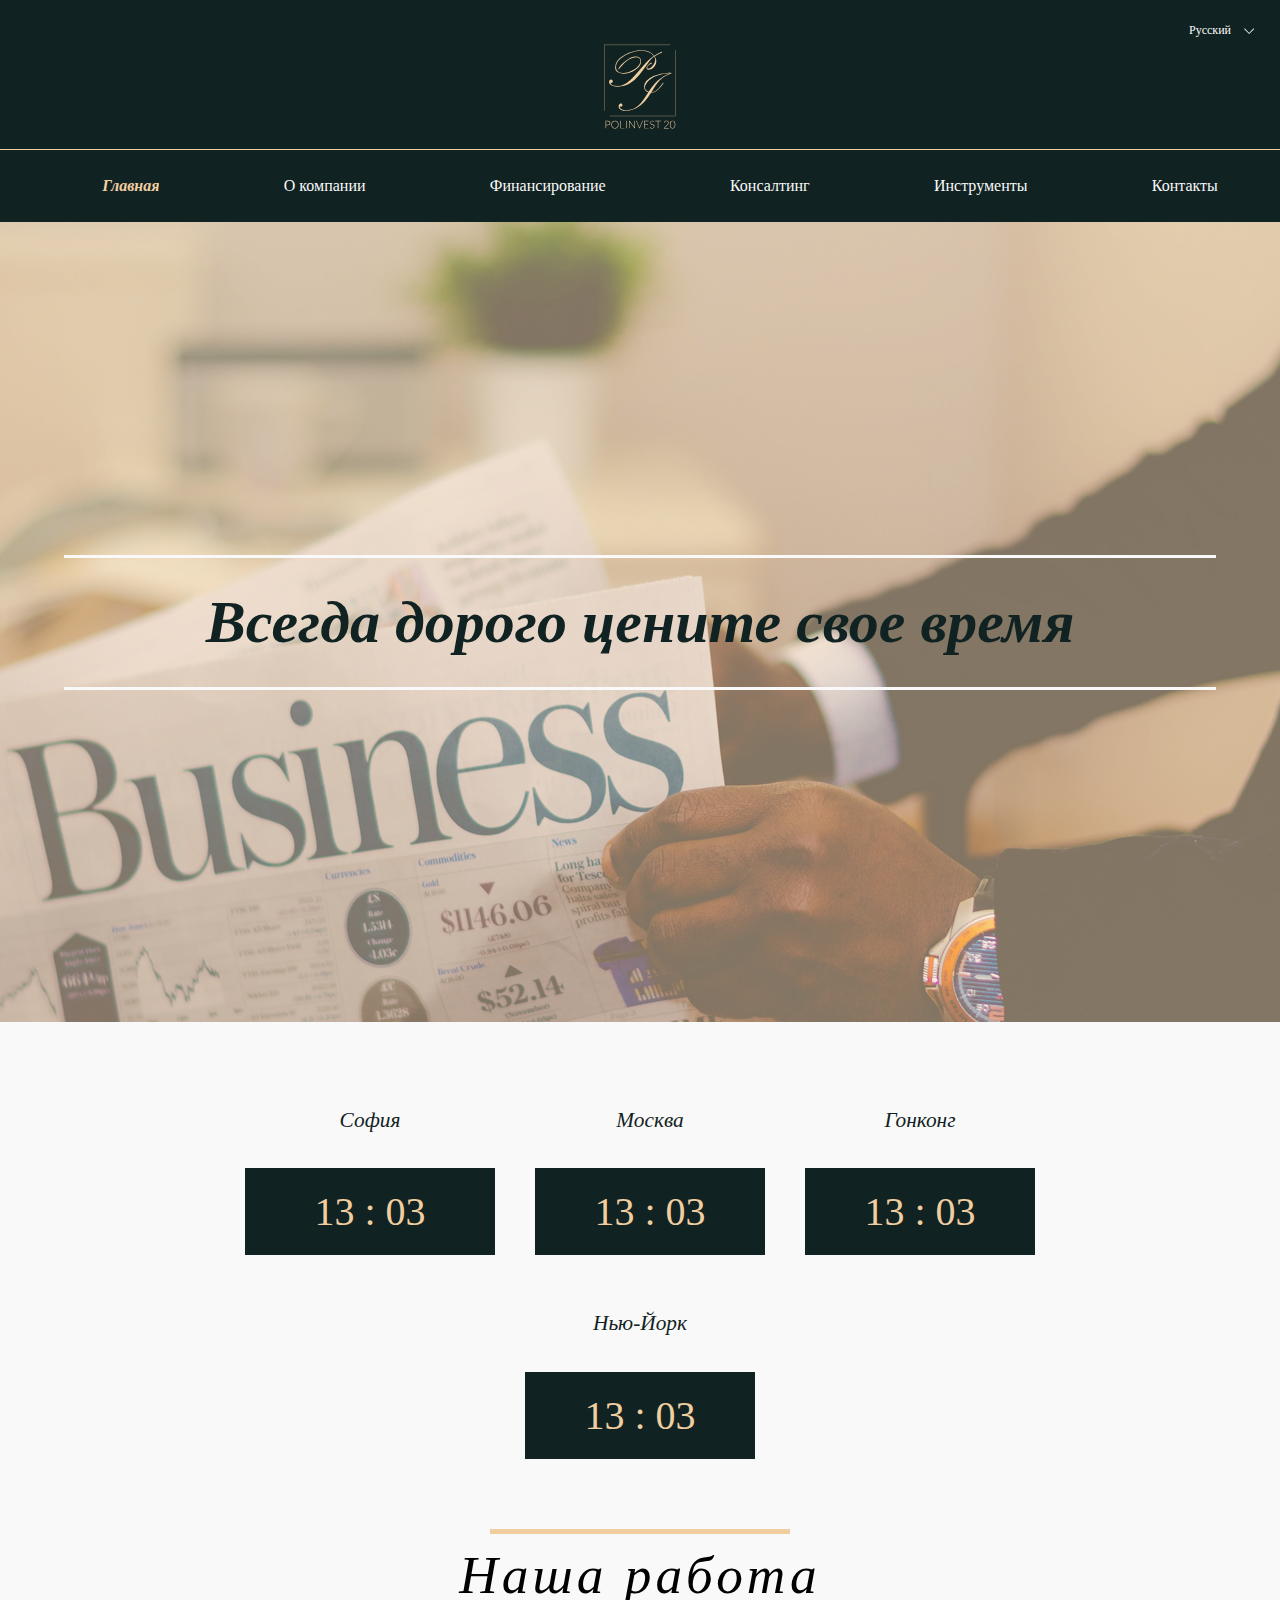
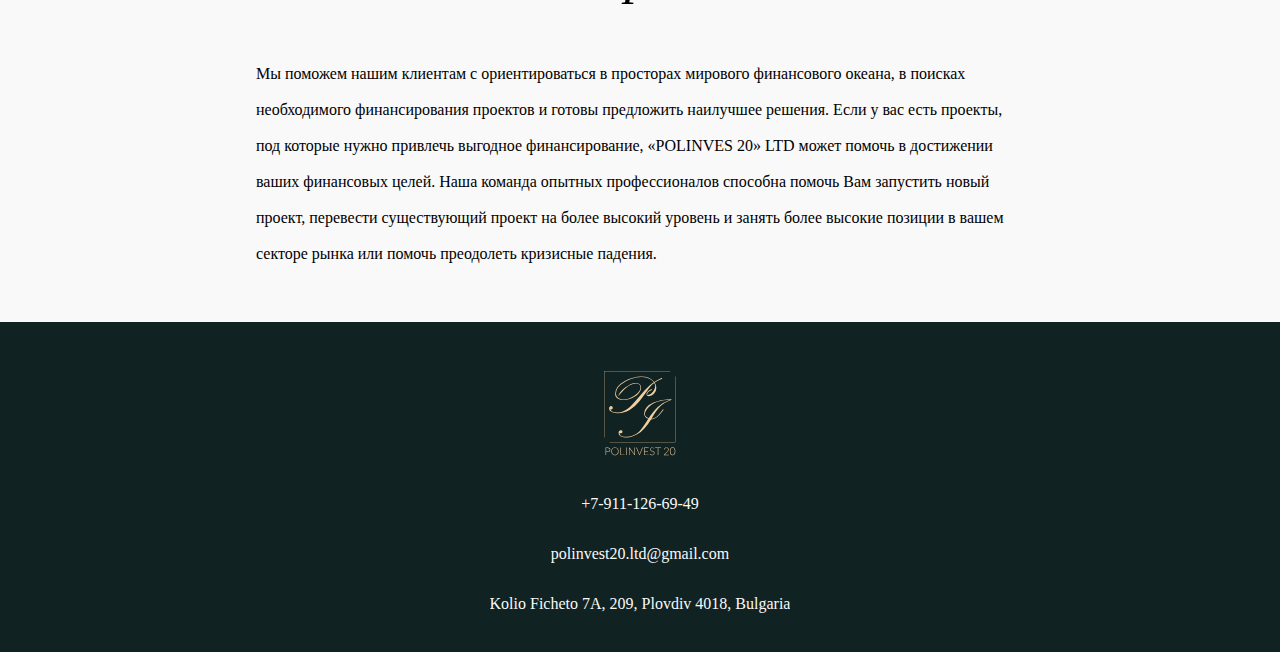
==== index.html @ 3adf4672 "first add" ====
<!DOCTYPE html>
<html lang="en">
<head>
    <meta charset="UTF-8">
    <meta name="viewport" content="width=device-width, initial-scale=1.0">
    <meta http-equiv="X-UA-Compatible" content="ie=edge">
    <link rel="stylesheet" href="style.css">
    <link href='assets/шрифт/Lora-Bold.ttf' rel='stylesheet'>
    <link href='assets/шрифт/Lora-BoldItalic.ttf' rel='stylesheet'>
    <link href='assets/шрифт/Lora-Italic.ttf' rel='stylesheet'>
    <link href='assets/шрифт/Lora-Regular.ttf' rel='stylesheet'>
    <title>Document</title>
</head>
<body>
  <div class="nav-section">
    <img src="assets/logo.svg" alt="" class="header-logo">
    <div class="lang-section">
        <button type="button" class="collapsible">Русский
            <img src="assets/down-arrow.svg" alt="" class="lang-btn">
        </button>
            <div class="content">
                <ul class="lang-list">
                    <li class="lang-item"><a href="" class="lang-item">English</a></li>
                    <li class="lang-item"><a href="" class="lang-item">Български</a></li>
                </ul>
            </div>
    </div>
</div>
<nav>   
<ul class="nav-links">
<li><a href="index.html" class="activated">Главная</a></li>
<li><a href="about.html">О компании</a></li>
<li><a href="financing.html">Финансирование</a></li>
<li><a href="consulting.html">Консалтинг</a></li>
<li><a href="instruments.html">Инструменты</a></li>
<li><a href="contact.html">Контакты</a></li>
</ul>
<div class="burger">
<div class="line1"></div>
<div class="line2"></div>
<div class="line3"></div>
</div>
</nav>

<div class="intro index-page flex-center">
    <h1 class="heading-one">Всегда дорого цените свое время</h1>
</div>

<div class="clock-container">
    <div class="clock-box">
        <h5 class="heading-three">София</h5>
        <div id="clock"></div>
    </div>

    <div class="clock-box">
        <h5 class="heading-three">Москва</h5>
        <div id="clockmoscow"></div>
    </div>

    <div class="clock-box">
        <h5 class="heading-three">Гонконг</h5>
        <div id="clockNY"></div>
    </div>

    <div class="clock-box">
        <h5 class="heading-three">Нью-Йорк</h5>
        <div id="clockfourHK"></div>
    </div>

    
    
    
</div>

<div class="line"></div>
<h2 class="heading-two">Наша работа</h2>
<p class="body-text">Мы поможем нашим клиентам с ориентироваться в просторах мирового финансового океана, в поисках необходимого финансирования проектов и готовы предложить наилучшее решения. Если у вас есть проекты, под которые нужно привлечь выгодное финансирование, «POLINVES 20» LTD может помочь в достижении ваших финансовых целей. Наша команда опытных профессионалов способна помочь Вам запустить новый проект, перевести существующий проект на более высокий уровень и занять более высокие позиции в вашем секторе рынка или помочь преодолеть кризисные падения.</p>

<footer class="flex-center">
    <img src="assets/logo.svg" alt="" class="footer-logo">
    <p class="footer-title"><a href="tel:+79111266949" class="footer-title">+7-911-126-69-49</a></p>
    <p class="footer-title"><a href="mailto:polinvest20.ltd@gmail.com" class="footer-title">polinvest20.ltd@gmail.com</a></p>
    <p class="footer-title">Kolio Ficheto 7A,  209, Plovdiv 4018, Bulgaria</p>
</footer>
<script src="nav.js"></script>
</body>
</html>

<script>
    function currentTime() {
      var date = new Date(); /* creating object of Date class */
      var hour = date.getHours();
      var min = date.getMinutes();
      var sec = date.getSeconds();
      hour = updateTime(hour);
      min = updateTime(min);
      document.getElementById("clock").innerText = hour + " : " + min; /* adding time to the div */
        var t = setTimeout(function(){ currentTime() }, 1000); /* setting timer */
    }
    
    function updateTime(k) {
      if (k < 10) {
        return "0" + k;
      }
      else {
        return k;
      }
    }
    
    currentTime(); /* calling currentTime() function to initiate the process */
    </script>
    
    <script>
        function currentTime() {
          var date = new Date(); /* creating object of Date class */
          var hour = date.getHours();
          var min = date.getMinutes();
          var sec = date.getSeconds();
          hour = updateTime(hour);
          min = updateTime(min);
          document.getElementById("clockmoscow").innerText = hour + " : " + min; /* adding time to the div */
            var t = setTimeout(function(){ currentTime() }, 1000); /* setting timer */
        }
        
        function updateTime(k) {
          if (k < 10) {
            return "0" + k;
          }
          else {
            return k;
          }
        }
        
        currentTime(); /* calling currentTime() function to initiate the process */
        </script>
    
    <script>
        function currentTime() {
          var date = new Date(); /* creating object of Date class */
          var hour = date.getHours();
          var min = date.getMinutes();
          var sec = date.getSeconds();
          hour = updateTime(hour);
          min = updateTime(min);
          document.getElementById("clockfourHK").innerText = hour + " : " + min; /* adding time to the div */
            var t = setTimeout(function(){ currentTime() }, 1000); /* setting timer */
        }
        
        function updateTime(k) {
          if (k < 10) {
            return "0" + k;
          }
          else {
            return k;
          }
        }
        
        currentTime(); /* calling currentTime() function to initiate the process */
        </script>
    <script>
        function currentTime() {
          var date = new Date(); /* creating object of Date class */
          var hour = date.getHours();
          var min = date.getMinutes();
          var sec = date.getSeconds();
          hour = updateTime(hour);
          min = updateTime(min);
          document.getElementById("clockNY").innerText = hour + " : " + min; /* adding time to the div */
            var t = setTimeout(function(){ currentTime() }, 1000); /* setting timer */
        }
        
        function updateTime(k) {
          if (k < 10) {
            return "0" + k;
          }
          else {
            return k;
          }
        }
        
        currentTime(); /* calling currentTime() function to initiate the process */
        </script>
---- style.css ----
* {
    box-sizing: border-box;
    overflow-x: hidden;
}

:root {

   --beige: #F0CEA0;
    --green: #112222;
    --white: rgb(249, 249, 249);
    --top: 50px;
    /*--lightblue: #C5E1F2;
    --darkblue: #5079AE;
    --green: #509FAE;
    --headings-font-family: "Lora", Times, serif;
    --text-font-family: "PT Serif", Times, serif; */
}

  body {
    margin: 0;
    animation: fadein 2s;
    background-color: var(--white);
}
@keyframes fadein {
    from{
        opacity: 0;
    }
    to {
        opacity: 1;
    }
}
.flex-center {
    display: flex;
    align-items: center;
    justify-content: center;
}

.intro {
    width: 100vw;
    height: 800px;
    background-position: center;
    background-size: cover;
}
.index-page {
    background-image: url(assets/main-image.png);
}
.heading-one {
    color: var(--green);
    font-style: italic;
    font-size: 45pt;

    padding-top: 30px;
    padding-bottom: 30px;
    padding-left: 30px;
    padding-right: 30px;
    width: 90%;
    margin: auto;

    text-align: center;

    border-top: 3px solid var(--white);
    border-bottom: 3px solid var(--white);
}

.heading-two {
    font-size: 40pt;
    text-align: center;

   /* border-top: 3px solid var(--beige); */
    width: 100%;
    margin: auto;
    padding-top: 10px;

    font-family: 'Lora';
    font-style: italic;
    font-weight: 100;
    letter-spacing: 3pt;
}

.body-text {
    width: 60%;
    margin: auto;
    text-align: center;
    margin-top: var(--top);
    line-height: 27pt;

    font-family: 'Lora';
    text-align: left;
}

/*FINANCING PAGE*/
.financing-page {
    background-image: url(assets/financila-image.png);
}
/*ABOUT*/
.about-page {
    background-image: url(assets/about-image.png);
}
.icons-container {
    width: 100vw;
    height: auto;
    align-items: flex-start!important;
    margin-top: 50px;
    flex-wrap: wrap;
}
.icons-box {
    width: 350px;
    margin: 20px;

    display: flex;
    justify-content: center;
    align-items: center;
    flex-direction: column;
}
.icons-logo {
    display: block;
    width: 50px;
    height: 50px;
    margin-bottom: 30px;
}
.heading-three {
    font-family: 'Lora';
    text-align: center;
    font-style: italic;
    color: var(--green);
    font-size: 16pt;
    font-weight: 100;
}
.icons-text {
    margin-top: 30px!important;
    text-align: center!important;
}


/*CONTACT PAGE*/
.contact-page {
    background-image: url(assets/contact-image.png);
}
.contact-container {
    width: 65vw;
    margin: auto;
    height: auto;

    justify-content: space-between!important;
    flex-wrap: wrap;

    margin-top: 50px;
}
.contact-box {

}
.contact-detail {
    display: flex;
    justify-content: flex-start;
    align-items: center;
    flex-direction: row;

    width: auto;

    margin-top: 30px;
}
.heading-four {
    font-family: 'Lora';
    text-align: center;
    font-style: italic;
}
.contact-link {
    text-decoration: none;
}
.contact-title, .contact-link {
    font-family: 'Lora';
    color: var(--green);
}
.contact-image {
    width: 30px;
    height: 30px;
    margin-right: 20px;
}

form {
    width: 450px;
    margin: auto;
    display: block;
    font-family: 'Lora';
    margin-top: 50px;
}
 
  form input, textarea {
    background-image:none;
    background-color:transparent;
    -webkit-box-shadow: none;
    -moz-box-shadow: none;
    box-shadow: none;
  }
  input[type=text], select, textarea {
      width: 100%;
      height: 40px;
      border: 1px solid var(--green);
      box-sizing: border-box;
      margin-top: 10px;
      margin-bottom: 10px;
      resize: vertical;
  
      color: var(--green);
      font-family: 'Lora';
      font-size: 12pt;

      padding-left: 10px;
  }
  ::placeholder {
    color: var(--green);
  }
  
  input[type=submit] {
    transition: -webkit-linear-gradient 3s ease;
  }
  
  input[type=submit]:hover {
      transition: 0.3s ease-in;
  }
  
  .form-button {
    margin-top: 30px;
    background-color: var(--green);
    color: var(--beige);
    margin: auto;
    display: block;
    width: 130px;
    height: 35px; 
    font-size: 14pt;
    font-family: 'Lora';
    font-weight: 100;
    border: none;
  }
/*CONSULTION PAGE*/
.consulting-page {
    background-image: url(assets/consultiong-image.png);
} 
/*INSTRUMENTS PAGE*/
.instruments-page {
    background-image: url(assets/instruments-image.png);
}
em {
    font-weight: 900;
}
.instruments-container {
    width: 100vw;
    height: auto;
    justify-content: flex-start!important;
    align-items: flex-start!important;
    margin-top: 50px;
}
.instruments-list-box {
    background-color: var(--green);
    width: 60%;
    height: auto;
    margin-top: 0;
    padding-left: 0;
    flex-direction: column;
}

.instrument-list-link {
    text-decoration: none;
    color: var(--beige);
    padding-top: 30px;
    padding-bottom: 30px;
    font-size: 14pt;
    font-family: 'Lora';
    width: 100%;
    padding-left: 20px;
    border-left: 5px solid transparent;

    transition: .5s ease-in-out;

    border-top: 1px solid var(--beige);
}
.instrument-list-link:hover {
    border-left: 5px solid var(--beige);
}
.instrument-description-box {
    width: 90%;
    margin-left: 100px;
}
.heading-five {
    font-size: 18pt;
    font-family: 'Lora';
    width: auto;
    text-align: left;
    margin-top: 0;
    margin-bottom: 20px;
}
.description-text {
    width: 75%;
    text-align: center;
    line-height: 27pt;

    font-family: 'Lora';
    text-align: left;
    margin: 0;
}
.description-list {
    font-family: 'Lora';
    text-align: left;
    margin: 0;
}
.description-list li {
    list-style-type: circle!important;
    line-height: 27pt;
    color: var(--green);
    list-style-position: inside;
}
.list-active {
    border-left: 5px solid var(--beige);
}
/*FOOTER*/
footer {
    background: var(--green);
    width: 100vw;
    height: 330px;
    flex-direction: column;
    margin-top: 50px;
}
.footer-title {
    color: var(--white);
    text-decoration: none;
    font-family: 'Lora';
    font-weight: 100;
}

.footer-logo {
    display: block;
    width: 170px;
    margin-bottom: 20px;
    margin-top: 20px;
}






/*CLOCK*/
#clock {
    font-family: 'Lora';
    color: var(--beige);
    background-color: var(--green);
    font-size: 40px;
    text-align: center;
    padding: 20px;

    width: 250px;
    margin: 20px;
  }

  #clockmoscow {
    font-family: 'Lora';
    color: var(--beige);
    background-color: var(--green);
    font-size: 40px;
    text-align: center;
    padding: 20px;

    width: 230px;
    margin: 20px;
  }
  #clockNY {
    font-family: 'Lora';
    color: var(--beige);
    background-color: var(--green);
    font-size: 40px;
    text-align: center;
    padding: 20px;

    width: 230px;
    margin: 20px;
  }
  #clockfourHK {
    font-family: 'Lora';
    color: var(--beige);
    background-color: var(--green);
    font-size: 40px;
    text-align: center;
    padding: 20px;

    width: 230px;
    margin: 20px;
  }

  .clock-container {
      display: flex;
      justify-content: center;
      align-items: center;
      flex-wrap: wrap;

      width: 80%;
      margin: auto;
      margin-top: 50px;
  }
  

  /*LINE*/
  .line {
      width: 300px;
      height: 5px;
      background-color: var(--beige);
      display: block;
      margin: auto;
      margin-top: 50px;
  }


  /*HEADER*/
  .header-logo {
      width: 170px;
      height: 170px;
      display: block;
      margin: auto;
  }

  /*NAVIGATION*/
  nav {
      display: flex;
      justify-content: space-around;
      align-items: center;
      min-height: 8vh;
      background-color: var(--green);
      font-family: 'Lora';
  }

  .nav-links {
      display: flex;
      justify-content: space-around;
      width: 100%;
  }
  .nav-links a {
      color: var(--white);
      text-decoration: none;
      transition: 0.5s ease;
  }
  .nav-links a:hover {
    color: var(--beige);
  }
  .activated {
      color: var(--beige)!important;
      font-style: italic;
      font-weight: 900;
  }
  .burger {
      display: none;
  }
  .burger div{
    width: 25px;
    height: 3px;
    background-color: var(--beige);
    margin: 5px;
    transition: all 0.3s ease;
  }
@media screen and (max-width:768px) {
    body {
        overflow-x: hidden; 
    }
    .nav-links {
        position: absolute;
        right: 0px;
        height: 92vh;     
        top: 8vh;   
        background-color: var(--green);
        flex-direction: column;
        align-items: center;
        width: 45%;
        transform: translateX(100%);
        transition: transform 0.5s ease-in;
    }
    .nav-links li {
        opacity: 1;
    }
    .burger {
        display: block;
        cursor: pointer;
    }
    .body-text {
        width: 100%;
        margin: auto;
        padding-left: 20px;
        padding-right: 20px;
        margin-bottom: 20px;
    }
    .heading-two {
        margin-bottom: 50px;
    }
    .heading-five {
        margin-left: 20px;
    }
    .instruments-container {
        flex-direction: column;
    }
    .instruments-list-box {
        width: 100%!important;
    }
    .instrument-description-box {
        width: 100vw;
        margin: auto;
    }
    .description-text {
        width: 95vw;
        margin: auto;
    }

    
}
.nav-active {
    transform: translateX(0%);
}

@keyframes navlinkFade {
    from{
        opacity: 0;
        transform: translateX(50px);
    }
    to {
        opacity: 1;
        transform: translateX(0px);
    }
}

.toggle .line1{
    transform: rotate(-45deg) translate(-5px,6px);
}
.toggle .line2{
    opacity: 0;
}
.toggle .line3{
    transform: rotate(45deg) translate(-5px,-6px);
}


.nav-section {
    background-color: var(--green);
    width: 100vw;
    height: 150px;

    display: flex;
    justify-content: center;
    align-items: center;

    border-bottom: 1px solid var(--beige);
}
.lang-section {
    top: 20px;
    position: absolute;
    right: 20px;
}
.lang-btn {
    width: 10px;
    margin-left: 10px;

}
.collapsible {
    background-color: var(--green);
    color: var(--white);
    cursor: pointer;
    width: 100%;
    border: none;
    text-align: left;
    outline: none;
    font-size: 12px;
    font-family: 'Lora';
  }
  .lang-list {
    padding: 0;
  }
  .lang-item {
      margin-bottom: 10px;
      font-size: 12pt!important;
      transition: 0.5s ease;
  }
  .lang-item:hover {
      color: var(--beige);
  }
  .lang-item a{
      color: var(--white);
      text-decoration: none;
      font-family: 'Lora';
      margin-bottom: 10px;
      text-align: left;
      font-size: 10pt!important;
      margin-left: 6px;
  }
  .content {
    display: none;
    overflow: hidden;
    color: var(--white);
  }
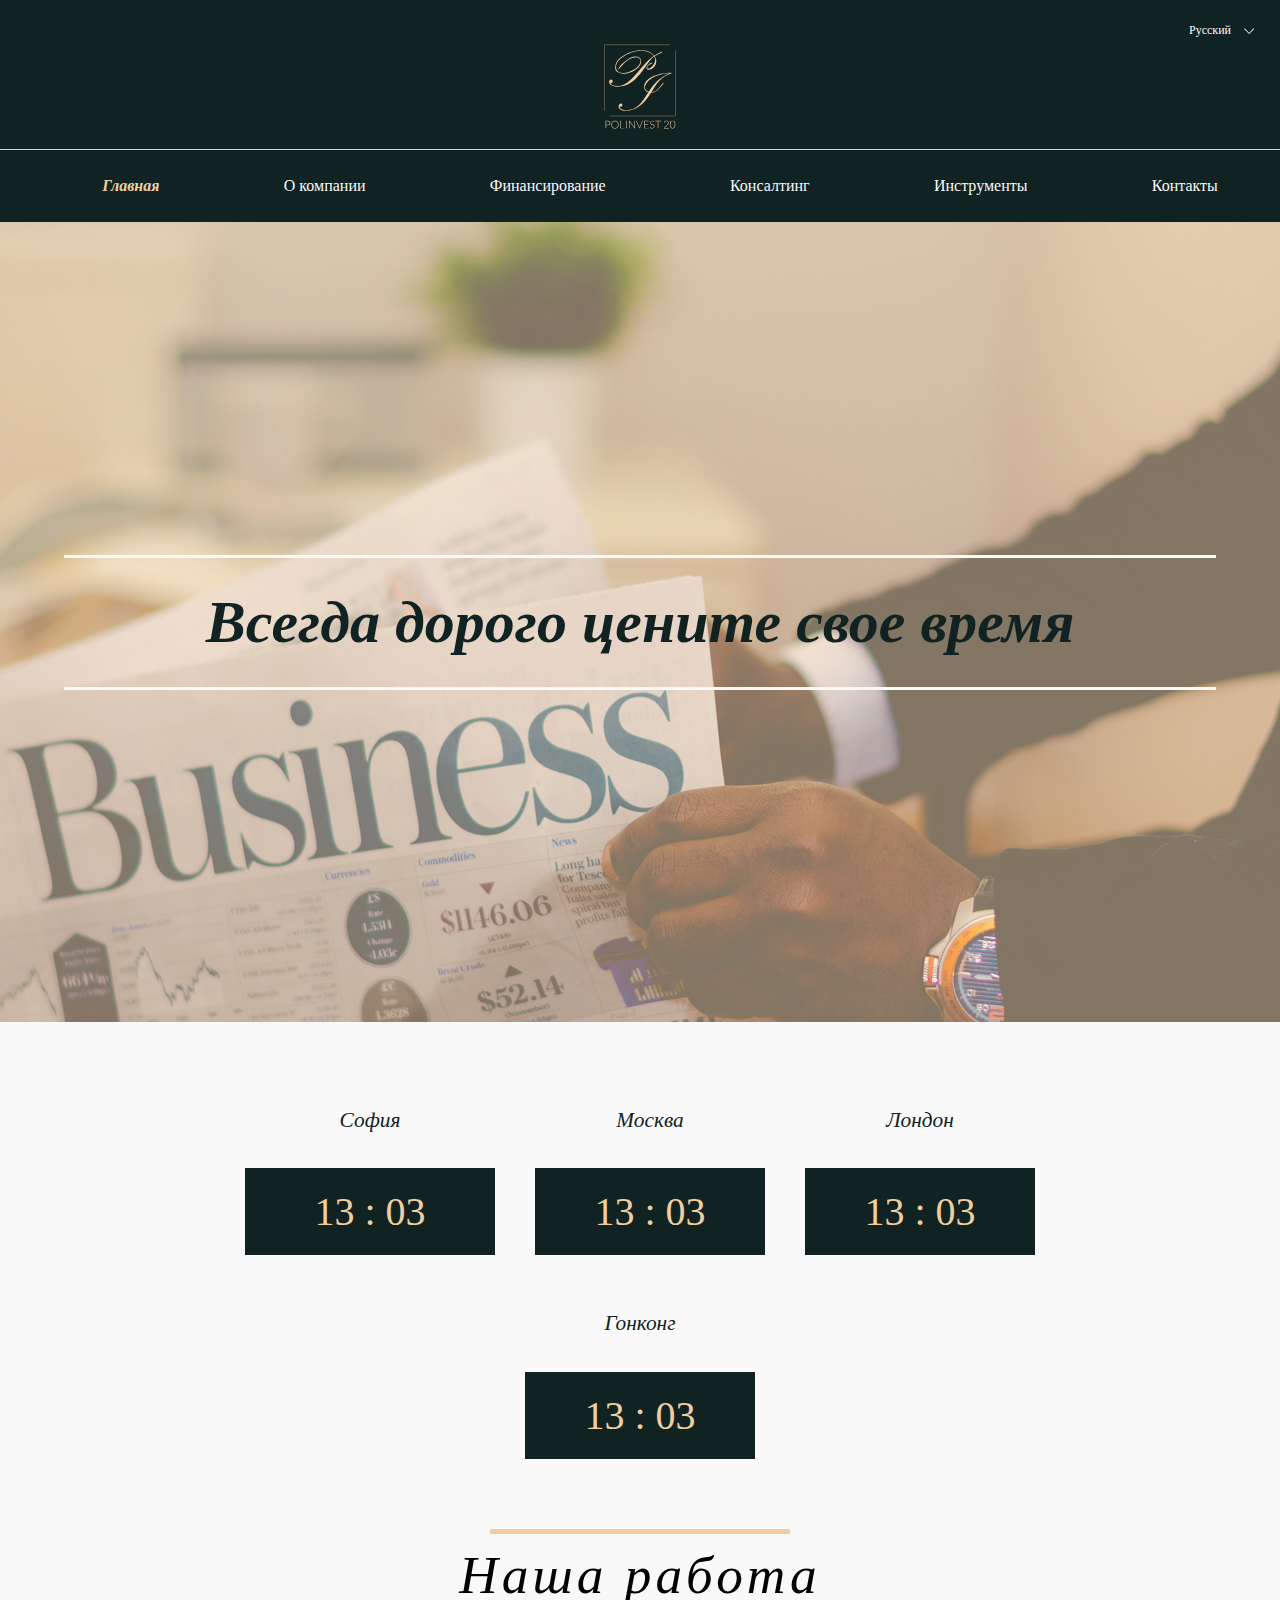
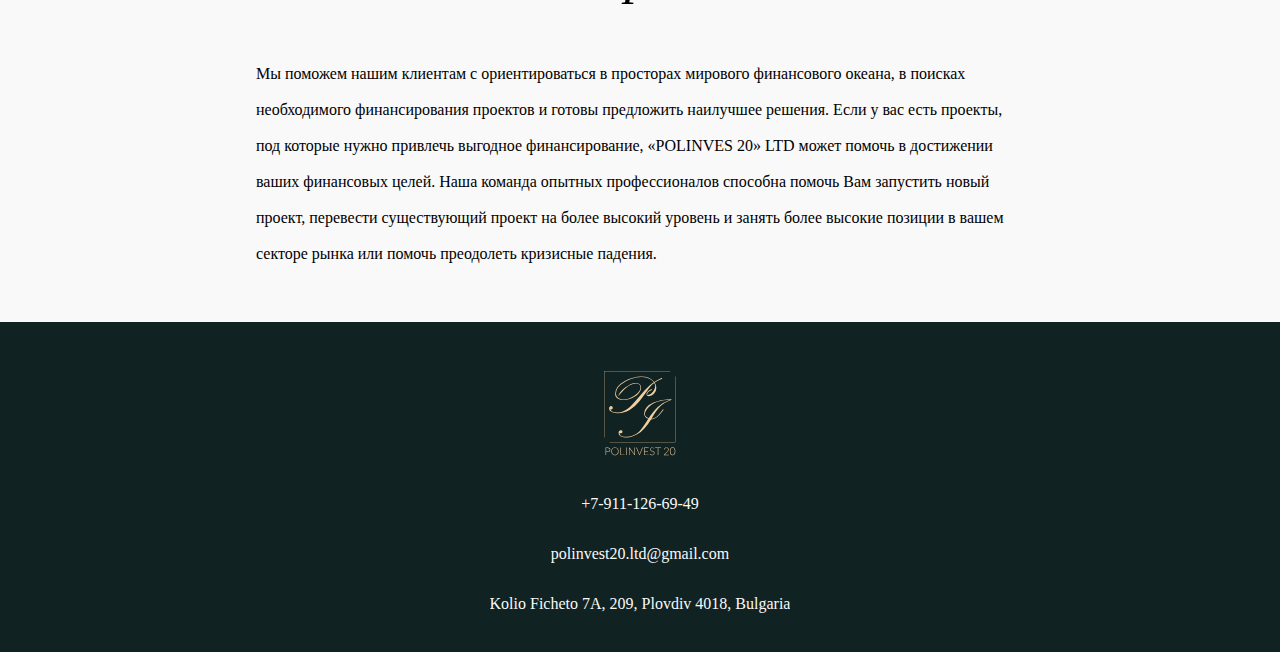
==== commit 792893ea: "title change" ====
--- a/index.html
+++ b/index.html
@@ -9,7 +9,7 @@
     <link href='assets/шрифт/Lora-BoldItalic.ttf' rel='stylesheet'>
     <link href='assets/шрифт/Lora-Italic.ttf' rel='stylesheet'>
     <link href='assets/шрифт/Lora-Regular.ttf' rel='stylesheet'>
-    <title>Document</title>
+    <title>Главная</title>
 </head>
 <body>
   <div class="nav-section">
@@ -58,12 +58,12 @@
     </div>
 
     <div class="clock-box">
-        <h5 class="heading-three">Гонконг</h5>
+        <h5 class="heading-three">Лондон</h5>
         <div id="clockNY"></div>
     </div>
 
     <div class="clock-box">
-        <h5 class="heading-three">Нью-Йорк</h5>
+        <h5 class="heading-three">Гонконг</h5>
         <div id="clockfourHK"></div>
     </div>
 
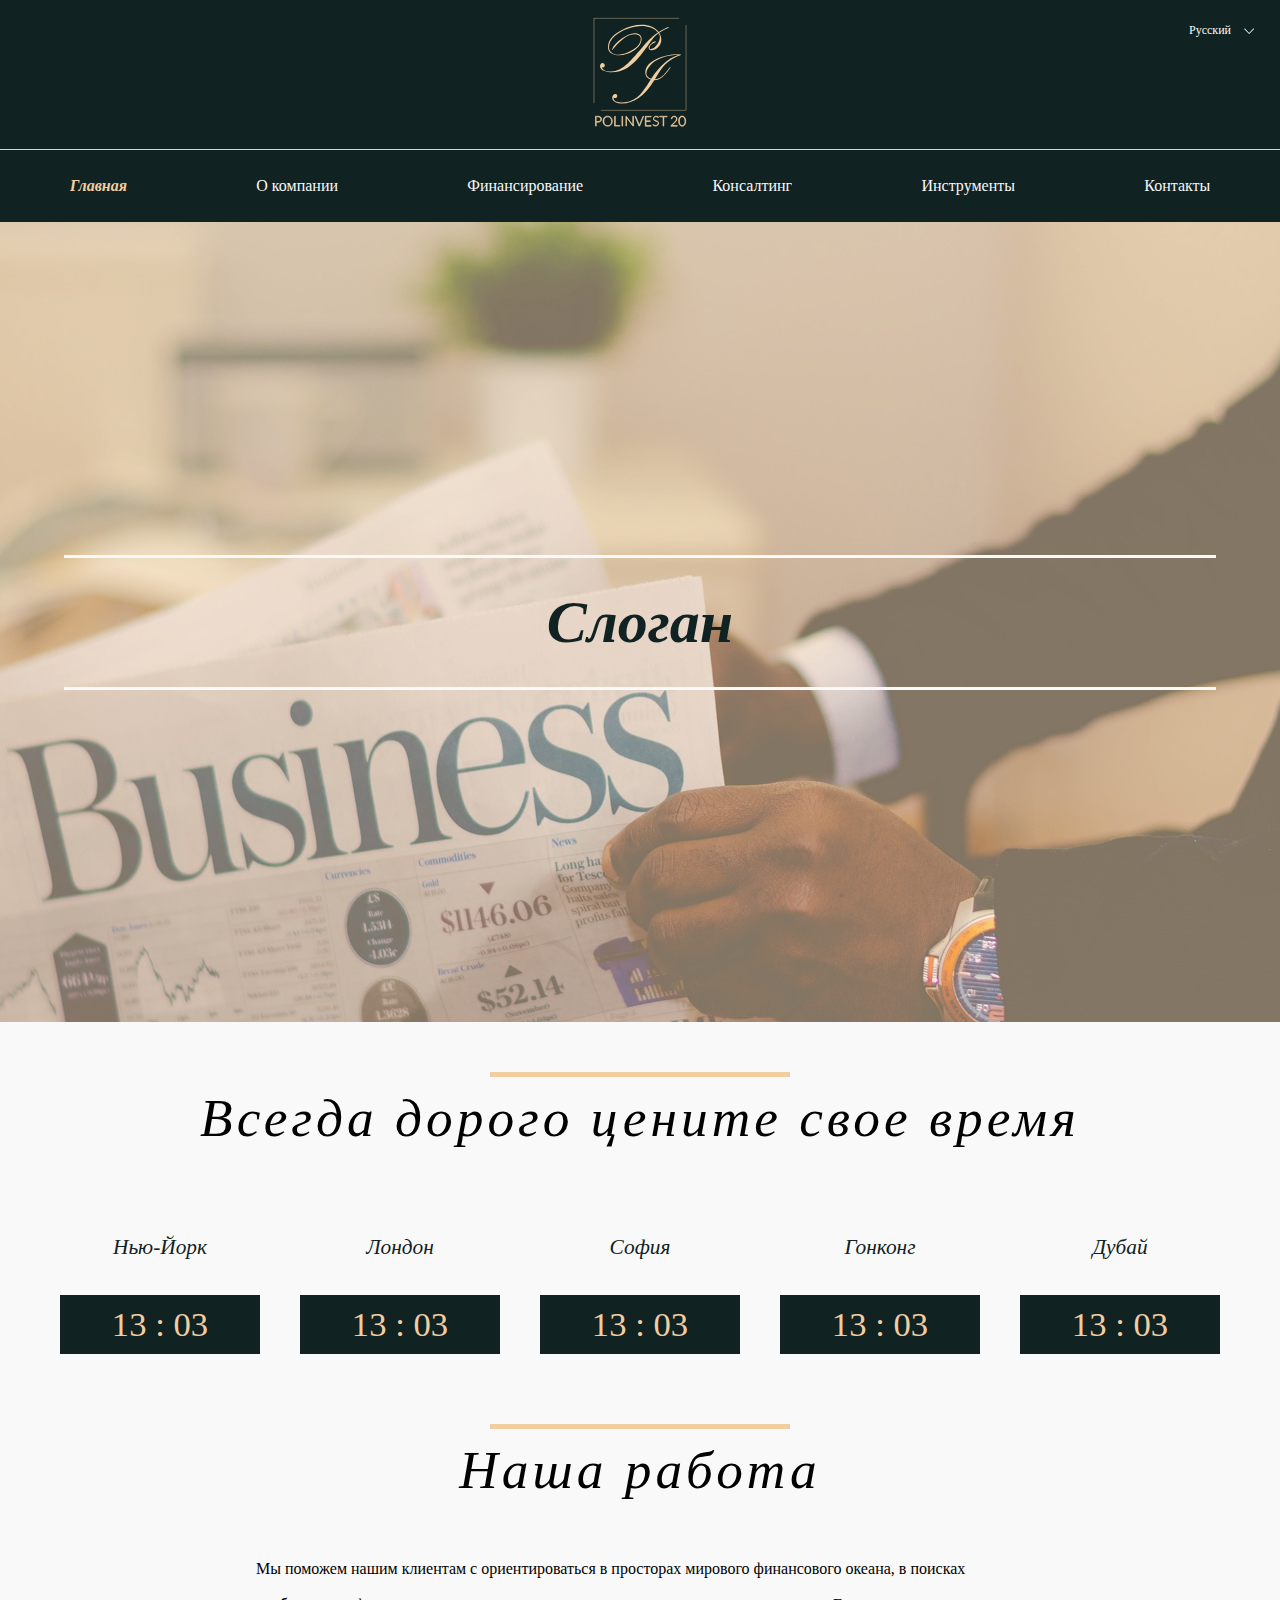
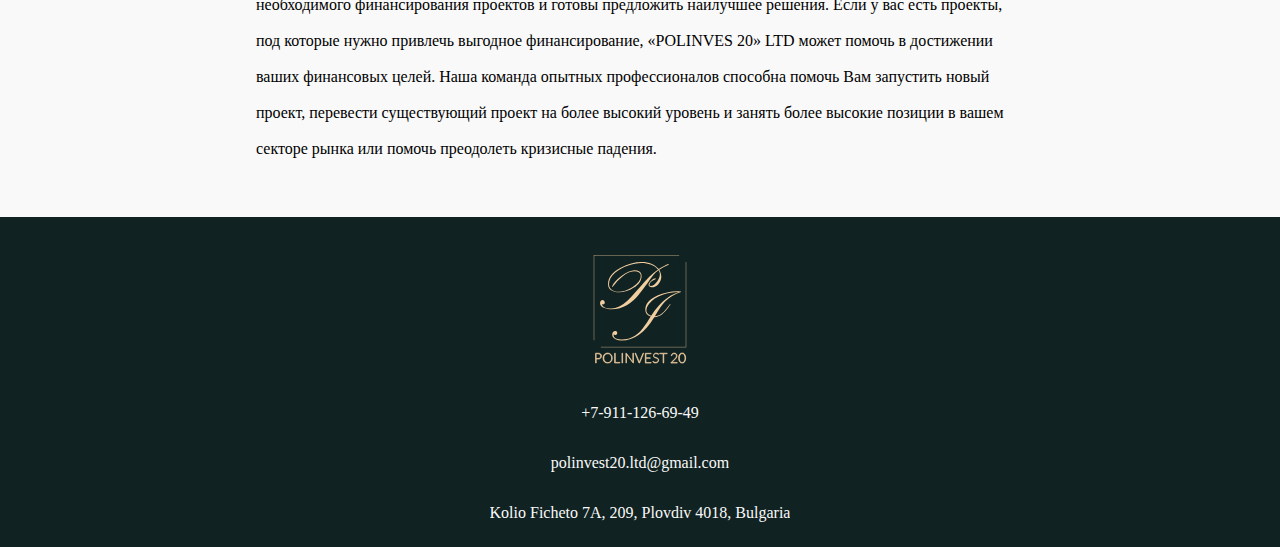
==== commit 9ca60b60: "changes" ====
--- a/index.html
+++ b/index.html
@@ -43,32 +43,38 @@
 </nav>
 
 <div class="intro index-page flex-center">
-    <h1 class="heading-one">Всегда дорого цените свое время</h1>
-</div>
+    <h1 class="heading-one">Слоган</h1>
+</div>
+
+<div class="line"></div>
+<h2 class="heading-two">Всегда дорого цените свое время</h2>
 
 <div class="clock-container">
     <div class="clock-box">
+        <h5 class="heading-three">Нью-Йорк</h5>
+        <div id="clockNY"></div>
+    </div>
+
+    <div class="clock-box">
+        <h5 class="heading-three">Лондон</h5>
+        <div id="clockLondon"></div>
+    </div>
+
+    <div class="clock-box">
         <h5 class="heading-three">София</h5>
-        <div id="clock"></div>
-    </div>
-
-    <div class="clock-box">
-        <h5 class="heading-three">Москва</h5>
-        <div id="clockmoscow"></div>
-    </div>
-
-    <div class="clock-box">
-        <h5 class="heading-three">Лондон</h5>
-        <div id="clockNY"></div>
+        <div id="clockSofia"></div>
     </div>
 
     <div class="clock-box">
         <h5 class="heading-three">Гонконг</h5>
-        <div id="clockfourHK"></div>
-    </div>
-
-    
-    
+        <div id="clockHK"></div>
+    </div>
+
+    <div class="clock-box">
+        <h5 class="heading-three">Дубай</h5>
+        <div id="clockDubai"></div>
+    </div>
+ 
     
 </div>
 
@@ -91,10 +97,9 @@
       var date = new Date(); /* creating object of Date class */
       var hour = date.getHours();
       var min = date.getMinutes();
-      var sec = date.getSeconds();
       hour = updateTime(hour);
       min = updateTime(min);
-      document.getElementById("clock").innerText = hour + " : " + min; /* adding time to the div */
+      document.getElementById("clockNY").innerText = hour + " : " + min; /* adding time to the div */
         var t = setTimeout(function(){ currentTime() }, 1000); /* setting timer */
     }
     
@@ -118,7 +123,7 @@
           var sec = date.getSeconds();
           hour = updateTime(hour);
           min = updateTime(min);
-          document.getElementById("clockmoscow").innerText = hour + " : " + min; /* adding time to the div */
+          document.getElementById("clockLondon").innerText = hour + " : " + min; /* adding time to the div */
             var t = setTimeout(function(){ currentTime() }, 1000); /* setting timer */
         }
         
@@ -142,7 +147,7 @@
           var sec = date.getSeconds();
           hour = updateTime(hour);
           min = updateTime(min);
-          document.getElementById("clockfourHK").innerText = hour + " : " + min; /* adding time to the div */
+          document.getElementById("clockSofia").innerText = hour + " : " + min; /* adding time to the div */
             var t = setTimeout(function(){ currentTime() }, 1000); /* setting timer */
         }
         
@@ -165,7 +170,7 @@
           var sec = date.getSeconds();
           hour = updateTime(hour);
           min = updateTime(min);
-          document.getElementById("clockNY").innerText = hour + " : " + min; /* adding time to the div */
+          document.getElementById("clockHK").innerText = hour + " : " + min; /* adding time to the div */
             var t = setTimeout(function(){ currentTime() }, 1000); /* setting timer */
         }
         
@@ -179,4 +184,28 @@
         }
         
         currentTime(); /* calling currentTime() function to initiate the process */
-        </script>+        </script>
+
+<script>
+    function currentTime() {
+      var date = new Date(); /* creating object of Date class */
+      var hour = date.getHours();
+      var min = date.getMinutes();
+      var sec = date.getSeconds();
+      hour = updateTime(hour);
+      min = updateTime(min);
+      document.getElementById("clockDubai").innerText = hour + " : " + min; /* adding time to the div */
+        var t = setTimeout(function(){ currentTime() }, 1000); /* setting timer */
+    }
+    
+    function updateTime(k) {
+      if (k < 10) {
+        return "0" + k;
+      }
+      else {
+        return k;
+      }
+    }
+    
+    currentTime(); /* calling currentTime() function to initiate the process */
+    </script>--- a/style.css
+++ b/style.css
@@ -20,6 +20,8 @@
     margin: 0;
     animation: fadein 2s;
     background-color: var(--white);
+    position:relative;
+    overflow-x:hidden;
 }
 @keyframes fadein {
     from{
@@ -42,7 +44,7 @@
     background-size: cover;
 }
 .index-page {
-    background-image: url(assets/main-image.png);
+    background-image: url(assets/main-image.jpg);
 }
 .heading-one {
     color: var(--green);
@@ -90,11 +92,11 @@
 
 /*FINANCING PAGE*/
 .financing-page {
-    background-image: url(assets/financila-image.png);
+    background-image: url(assets/financial-image.jpg);
 }
 /*ABOUT*/
 .about-page {
-    background-image: url(assets/about-image.png);
+    background-image: url(assets/about-image.jpg);
 }
 .icons-container {
     width: 100vw;
@@ -134,7 +136,7 @@
 
 /*CONTACT PAGE*/
 .contact-page {
-    background-image: url(assets/contact-image.png);
+    background-image: url(assets/consultiong-image.jpg);
 }
 .contact-container {
     width: 65vw;
@@ -234,11 +236,11 @@
   }
 /*CONSULTION PAGE*/
 .consulting-page {
-    background-image: url(assets/consultiong-image.png);
+    background-image: url(assets/consulting-image.jpg);
 } 
 /*INSTRUMENTS PAGE*/
 .instruments-page {
-    background-image: url(assets/instruments-image.png);
+    background-image: url(assets/instruments-image.jpg);
 }
 em {
     font-weight: 900;
@@ -329,7 +331,7 @@
 
 .footer-logo {
     display: block;
-    width: 170px;
+    width: 220px;
     margin-bottom: 20px;
     margin-top: 20px;
 }
@@ -344,45 +346,67 @@
     font-family: 'Lora';
     color: var(--beige);
     background-color: var(--green);
-    font-size: 40px;
-    text-align: center;
-    padding: 20px;
-
-    width: 250px;
+    font-size: 26pt;
+    text-align: center;
+    padding: 10px;
+
+    width: 200px;
     margin: 20px;
   }
 
-  #clockmoscow {
-    font-family: 'Lora';
-    color: var(--beige);
-    background-color: var(--green);
-    font-size: 40px;
-    text-align: center;
-    padding: 20px;
-
-    width: 230px;
+  #clockLondon {
+    font-family: 'Lora';
+    color: var(--beige);
+    background-color: var(--green);
+    font-size: 26pt;
+    text-align: center;
+    padding: 10px;
+
+    width: 200px;
     margin: 20px;
   }
   #clockNY {
     font-family: 'Lora';
     color: var(--beige);
     background-color: var(--green);
-    font-size: 40px;
-    text-align: center;
-    padding: 20px;
-
-    width: 230px;
+    font-size: 26pt;
+    text-align: center;
+    padding: 10px;
+
+    width: 200px;
     margin: 20px;
   }
-  #clockfourHK {
-    font-family: 'Lora';
-    color: var(--beige);
-    background-color: var(--green);
-    font-size: 40px;
-    text-align: center;
-    padding: 20px;
-
-    width: 230px;
+  #clockSofia {
+    font-family: 'Lora';
+    color: var(--beige);
+    background-color: var(--green);
+    font-size: 26pt;
+    text-align: center;
+    padding: 10px;
+
+    width: 200px;
+    margin: 20px;
+  }
+  #clockHK {
+    font-family: 'Lora';
+    color: var(--beige);
+    background-color: var(--green);
+    font-size: 26pt;
+    text-align: center;
+    padding: 10px;
+
+    width: 200px;
+    margin: 20px;
+  }
+  #clockDubai {
+    font-family: 'Lora';
+    color: var(--beige);
+    background-color: var(--green);
+    font-size: 26pt;
+    text-align: center;
+    padding: 10px;
+
+    width: 200px;
     margin: 20px;
   }
 
@@ -392,7 +416,7 @@
       align-items: center;
       flex-wrap: wrap;
 
-      width: 80%;
+      width: 100%;
       margin: auto;
       margin-top: 50px;
   }
@@ -411,10 +435,11 @@
 
   /*HEADER*/
   .header-logo {
-      width: 170px;
-      height: 170px;
+      width: 220px;
+      height: 200px;
       display: block;
       margin: auto;
+      margin-top: -30px;
   }
 
   /*NAVIGATION*/
@@ -431,6 +456,8 @@
       display: flex;
       justify-content: space-around;
       width: 100%;
+      padding-left: 5px;
+      padding-right: 5px;
   }
   .nav-links a {
       color: var(--white);
@@ -457,17 +484,23 @@
   }
 @media screen and (max-width:768px) {
     body {
-        overflow-x: hidden; 
+        overflow-x: hidden!important; 
+    }
+    .nav-section {
+        border-bottom: none!important;
+    }
+    nav {
+        min-height: 0;
     }
     .nav-links {
         position: absolute;
         right: 0px;
-        height: 92vh;     
-        top: 8vh;   
+        height: 100vh;     
+        top: 0;   
         background-color: var(--green);
         flex-direction: column;
         align-items: center;
-        width: 45%;
+        width: 100%;
         transform: translateX(100%);
         transition: transform 0.5s ease-in;
     }
@@ -477,6 +510,9 @@
     .burger {
         display: block;
         cursor: pointer;
+        top: 20px;
+        left: 20px;
+        position: absolute;
     }
     .body-text {
         width: 100%;
@@ -485,11 +521,45 @@
         padding-right: 20px;
         margin-bottom: 20px;
     }
+    .heading-one {
+        font-size: 30pt;
+    }
     .heading-two {
-        margin-bottom: 50px;
+        margin-bottom: 30px!important;
+        margin-left: 20px;
+        font-size: 24pt;
+        margin: auto;
+    }
+    .heading-four {
+        margin-top: 30px;
+    }
+    .contact-container {
+        width: 100vw!important;
+    }
+    .contact-detail {
+        width: 95%!important;
+        margin-left: auto;
+        margin-right: auto;
+    }
+
+    .contact-box {
+        width: 100vw;
+    }
+    form {
+        width: 90vw;
     }
     .heading-five {
-        margin-left: 20px;
+        margin-left: 10px;
+        margin-top: 30px;
+    }
+    .instrument-list-link {
+        font-size: 13pt;
+    }
+    .description-list {
+        padding-left: 10px;
+    }
+    .footer-title {
+        text-align: center;
     }
     .instruments-container {
         flex-direction: column;
@@ -544,6 +614,7 @@
     align-items: center;
 
     border-bottom: 1px solid var(--beige);
+    overflow-y: hidden!important;
 }
 .lang-section {
     top: 20px;
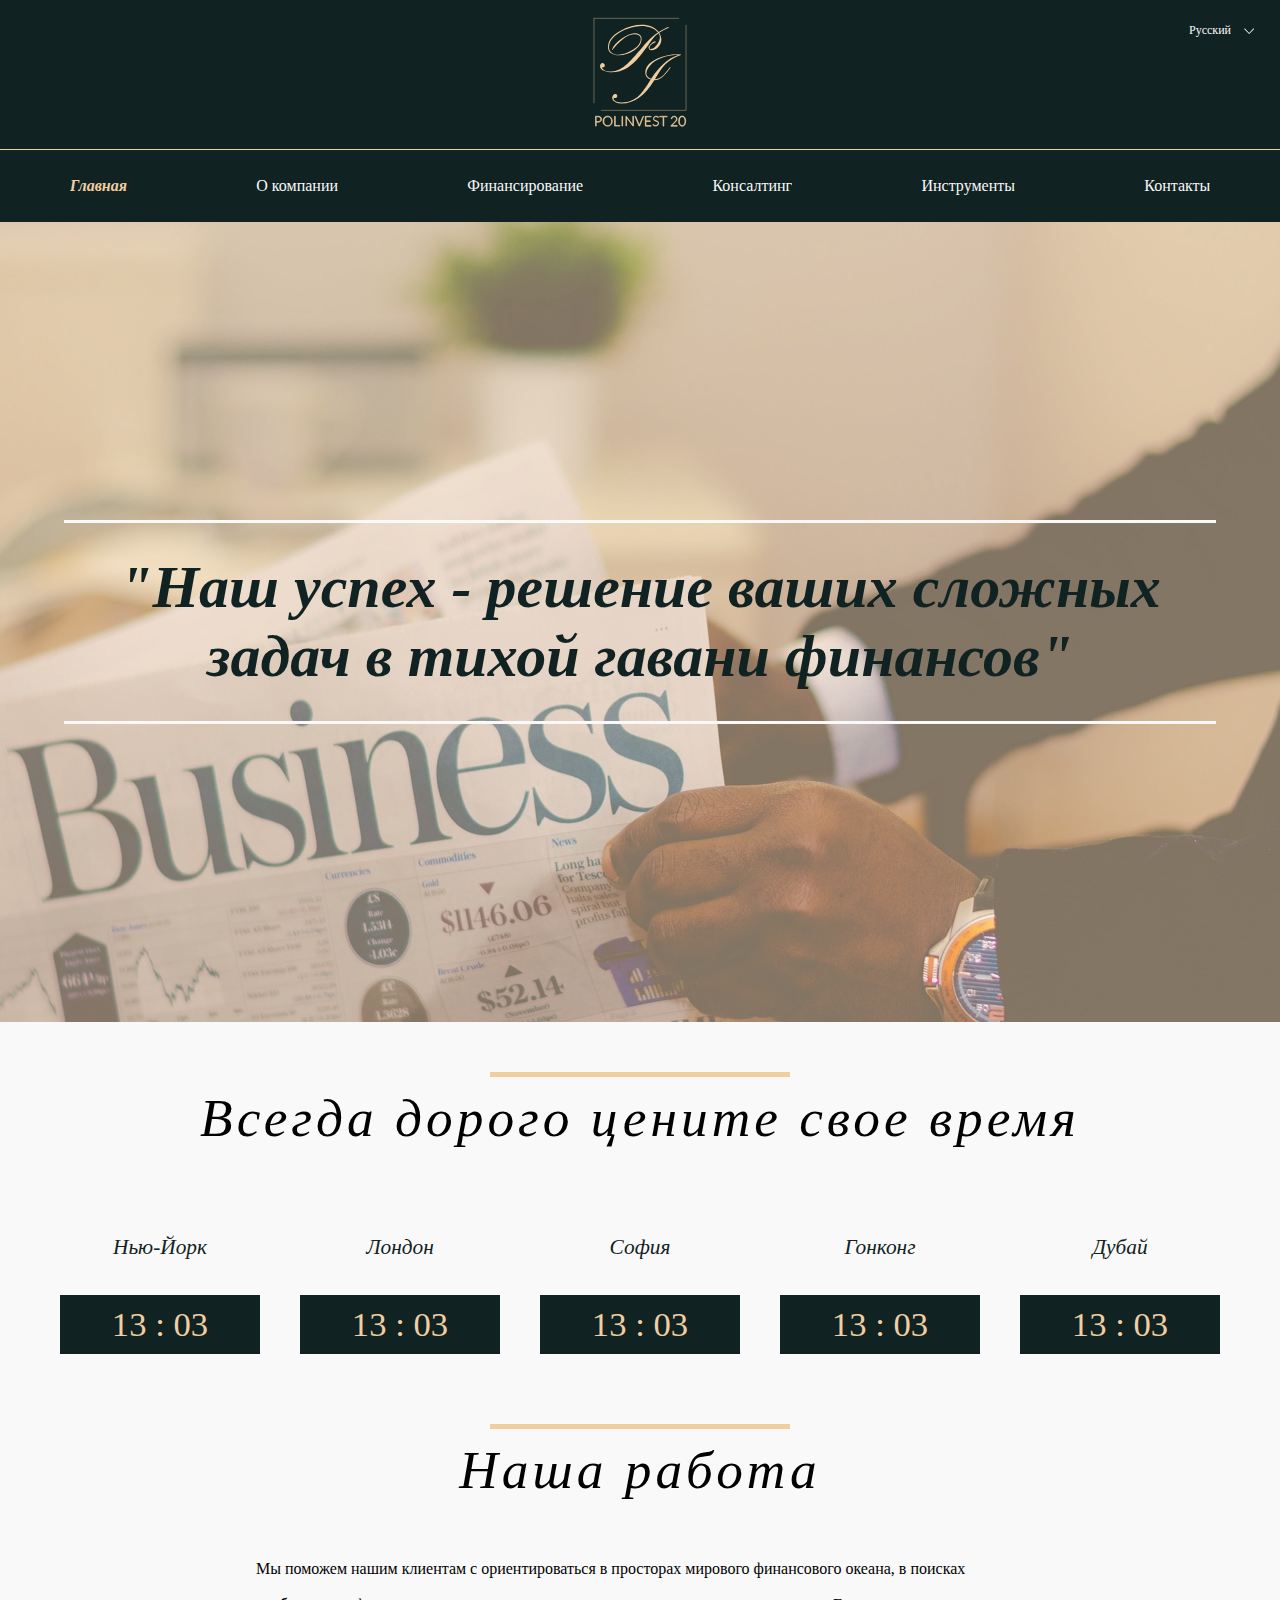
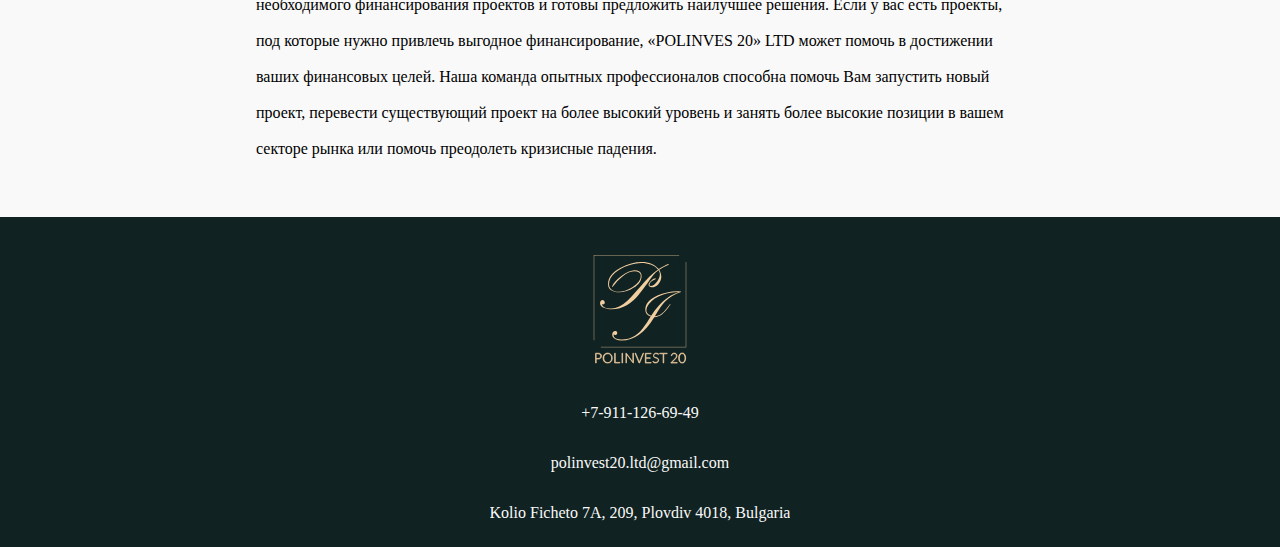
==== commit f82f0e46: "slogan, contact page changed" ====
--- a/index.html
+++ b/index.html
@@ -43,7 +43,7 @@
 </nav>
 
 <div class="intro index-page flex-center">
-    <h1 class="heading-one">Слоган</h1>
+    <h1 class="heading-one">"Наш успех  - решение ваших сложных задач в тихой гавани финансов"</h1>
 </div>
 
 <div class="line"></div>
@@ -77,6 +77,7 @@
  
     
 </div>
+
 
 <div class="line"></div>
 <h2 class="heading-two">Наша работа</h2>
@@ -112,8 +113,9 @@
       }
     }
     
+    
     currentTime(); /* calling currentTime() function to initiate the process */
-    </script>
+  </script>
     
     <script>
         function currentTime() {
--- a/style.css
+++ b/style.css
@@ -136,20 +136,17 @@
 
 /*CONTACT PAGE*/
 .contact-page {
-    background-image: url(assets/consultiong-image.jpg);
+    background-image: url(assets/contact-image.jpg);
 }
 .contact-container {
-    width: 65vw;
+    width: 70vw;
     margin: auto;
     height: auto;
 
-    justify-content: space-between!important;
+    justify-content: center;
     flex-wrap: wrap;
 
     margin-top: 50px;
-}
-.contact-box {
-
 }
 .contact-detail {
     display: flex;
@@ -212,7 +209,6 @@
   ::placeholder {
     color: var(--green);
   }
-  
   input[type=submit] {
     transition: -webkit-linear-gradient 3s ease;
   }
@@ -233,6 +229,12 @@
     font-family: 'Lora';
     font-weight: 100;
     border: none;
+    margin-bottom: 5px;
+    letter-spacing: 2pt;
+    transition: 0.5s ease-in-out;
+  }
+  .form-button:hover {
+    box-shadow: 0 0 10px var(--beige);
   }
 /*CONSULTION PAGE*/
 .consulting-page {
@@ -304,6 +306,8 @@
     font-family: 'Lora';
     text-align: left;
     margin: 0;
+    padding-left: 5px;
+    margin-right: 20px;
 }
 .description-list li {
     list-style-type: circle!important;
@@ -541,7 +545,6 @@
         margin-left: auto;
         margin-right: auto;
     }
-
     .contact-box {
         width: 100vw;
     }
